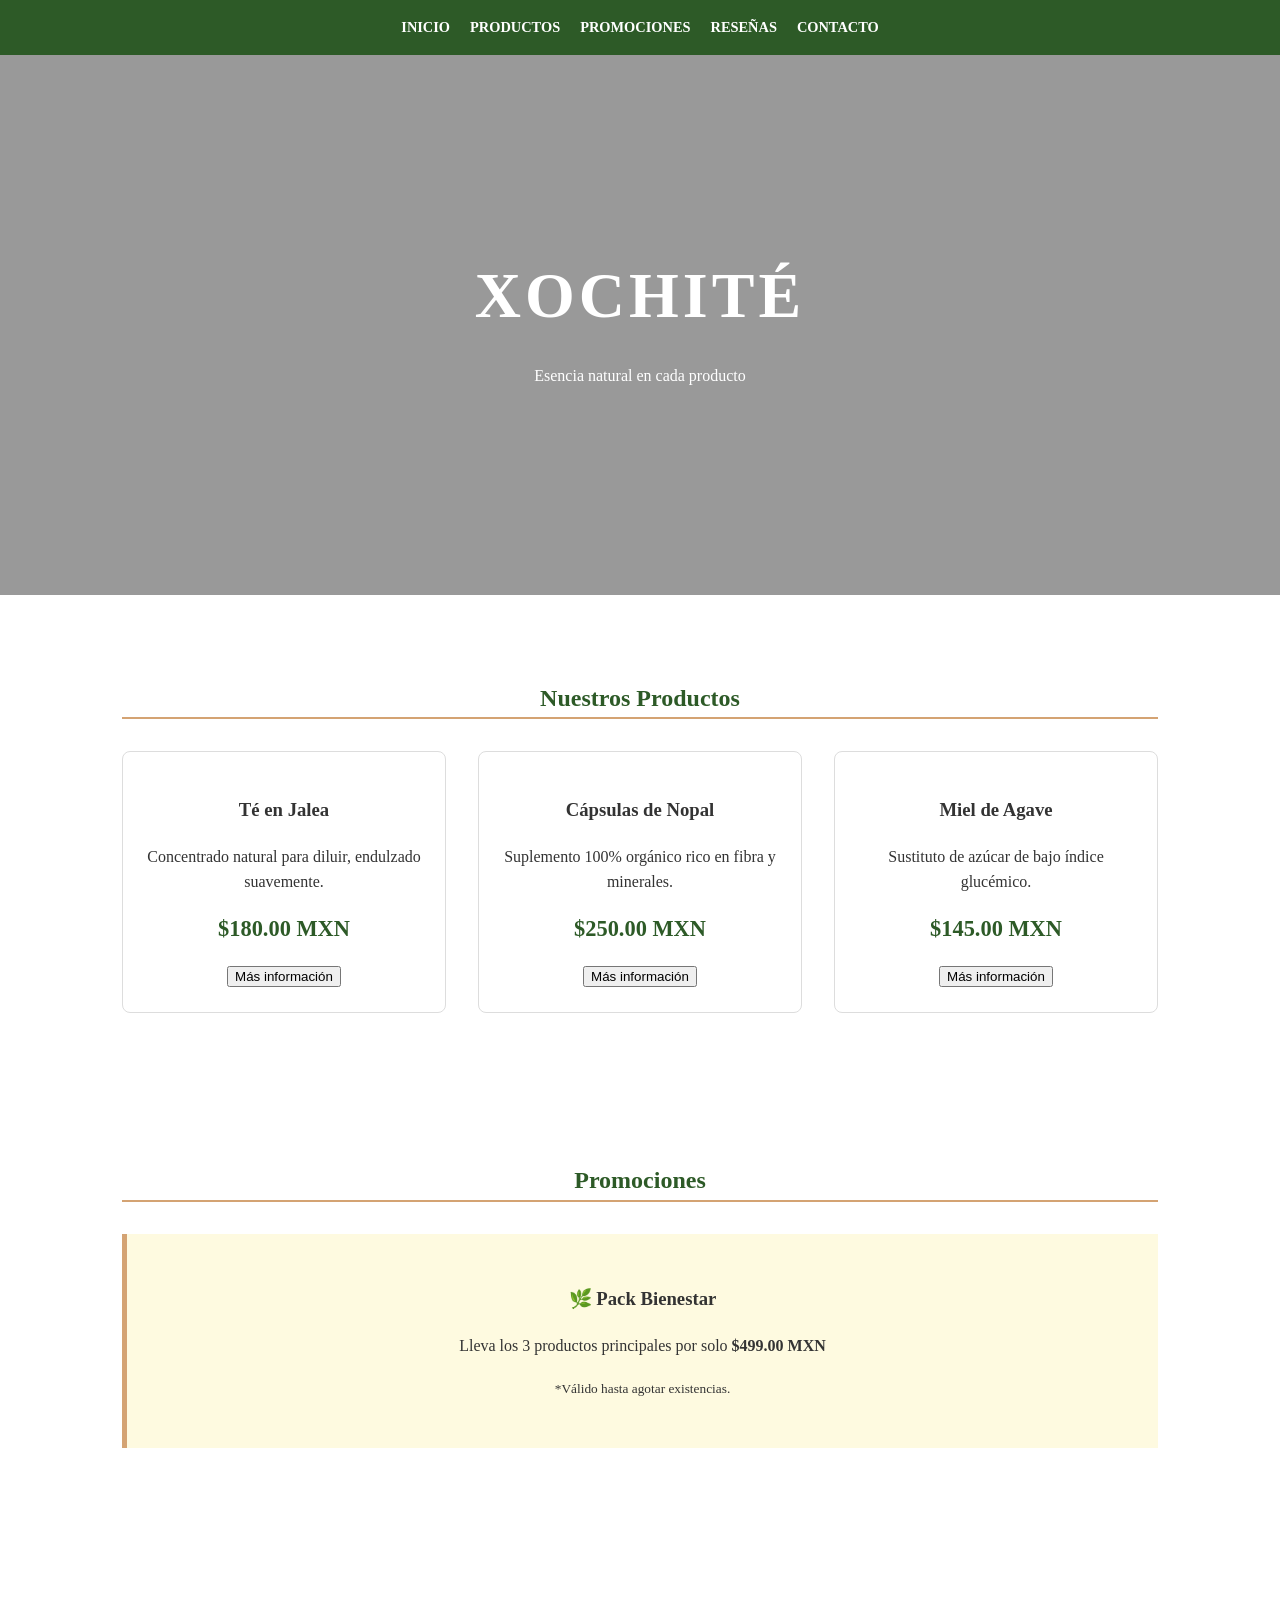
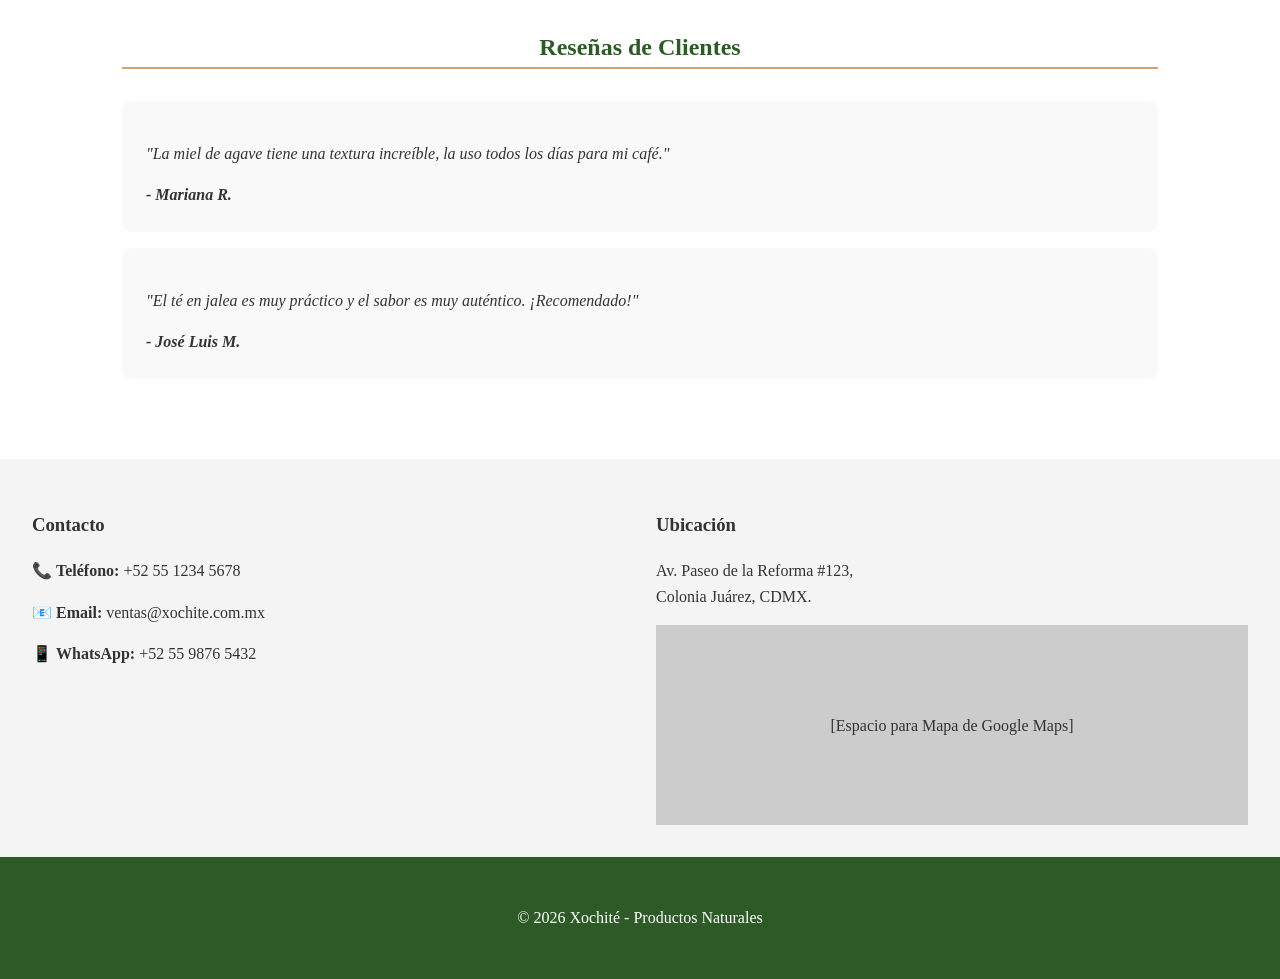
==== index.html @ a0ae1db9 "Add initial HTML structure for Xochité website" ====
<!DOCTYPE html>
<html lang="es">
<head>
    <meta charset="UTF-8">
    <meta name="viewport" content="width=device-width, initial-scale=1.0">
    <title>Xochité - Bienestar Natural</title>
    <style>
        :root {
            --verde-xochite: #2d5a27;
            --dorado-miel: #d4a373;
            --crema: #fefae0;
            --texto: #333;
        }

        * { box-sizing: border-box; }

        body {
            font-family: 'Georgia', serif;
            line-height: 1.6;
            margin: 0;
            color: var(--texto);
            background-color: #fff;
        }

        /* Navegación */
        nav {
            background: var(--verde-xochite);
            padding: 1rem;
            position: sticky;
            top: 0;
            z-index: 1000;
            display: flex;
            justify-content: center;
            gap: 20px;
        }

        nav a {
            color: white;
            text-decoration: none;
            font-weight: bold;
            font-size: 0.9rem;
            text-transform: uppercase;
        }

        /* Hero Section */
        header {
            background: linear-gradient(rgba(0,0,0,0.4), rgba(0,0,0,0.4)), url('https://images.unsplash.com/photo-1597481499750-3e6b22637e12?auto=format&fit=crop&q=80&w=1000');
            background-size: cover;
            background-position: center;
            height: 60vh;
            display: flex;
            flex-direction: column;
            justify-content: center;
            align-items: center;
            color: white;
            text-align: center;
        }

        header h1 { font-size: 4rem; margin: 0; letter-spacing: 4px; }

        .seccion { padding: 4rem 2rem; max-width: 1100px; margin: auto; }
        h2 { text-align: center; color: var(--verde-xochite); border-bottom: 2px solid var(--dorado-miel); display: inline-block; margin-bottom: 2rem; width: 100%; }

        /* Productos */
        .grid-productos {
            display: grid;
            grid-template-columns: repeat(auto-fit, minmax(280px, 1fr));
            gap: 2rem;
        }

        .producto {
            border: 1px solid #ddd;
            padding: 1.5rem;
            text-align: center;
            border-radius: 8px;
            transition: 0.3s;
        }

        .producto:hover { box-shadow: 0 5px 15px rgba(0,0,0,0.1); }
        .precio { color: var(--verde-xochite); font-weight: bold; font-size: 1.4rem; display: block; margin: 1rem 0; }

        /* Promociones y Reseñas */
        .promo-banner {
            background: var(--crema);
            padding: 2rem;
            border-left: 5px solid var(--dorado-miel);
            margin-bottom: 2rem;
            text-align: center;
        }

        .reseña {
            font-style: italic;
            background: #f9f9f9;
            padding: 1.5rem;
            margin-bottom: 1rem;
            border-radius: 10px;
        }

        /* Contacto y Ubicación */
        .footer-info {
            display: grid;
            grid-template-columns: 1fr 1fr;
            gap: 2rem;
            background: #f4f4f4;
            padding: 2rem;
        }

        .mapa-ejemplo {
            width: 100%;
            height: 200px;
            background: #ccc;
            display: flex;
            align-items: center;
            justify-content: center;
        }

        @media (max-width: 768px) {
            .footer-info { grid-template-columns: 1fr; }
        }
    </style>
</head>
<body>

    <nav>
        <a href="#inicio">Inicio</a>
        <a href="#productos">Productos</a>
        <a href="#promociones">Promociones</a>
        <a href="#reseñas">Reseñas</a>
        <a href="#contacto">Contacto</a>
    </nav>

    <header id="inicio">
        <h1>XOCHITÉ</h1>
        <p>Esencia natural en cada producto</p>
    </header>

    <section id="productos" class="seccion">
        <h2>Nuestros Productos</h2>
        <div class="grid-productos">
            <article class="producto">
                <h3>Té en Jalea</h3>
                <p>Concentrado natural para diluir, endulzado suavemente.</p>
                <span class="precio">$180.00 MXN</span>
                <button>Más información</button>
            </article>

            <article class="producto">
                <h3>Cápsulas de Nopal</h3>
                <p>Suplemento 100% orgánico rico en fibra y minerales.</p>
                <span class="precio">$250.00 MXN</span>
                <button>Más información</button>
            </article>

            <article class="producto">
                <h3>Miel de Agave</h3>
                <p>Sustituto de azúcar de bajo índice glucémico.</p>
                <span class="precio">$145.00 MXN</span>
                <button>Más información</button>
            </article>
        </div>
    </section>

    <section id="promociones" class="seccion">
        <h2>Promociones</h2>
        <div class="promo-banner">
            <h3>🌿 Pack Bienestar</h3>
            <p>Lleva los 3 productos principales por solo <strong>$499.00 MXN</strong></p>
            <p><small>*Válido hasta agotar existencias.</small></p>
        </div>
    </section>

    <section id="reseñas" class="seccion">
        <h2>Reseñas de Clientes</h2>
        <div class="reseña">
            <p>"La miel de agave tiene una textura increíble, la uso todos los días para mi café."</p>
            <strong>- Mariana R.</strong>
        </div>
        <div class="reseña">
            <p>"El té en jalea es muy práctico y el sabor es muy auténtico. ¡Recomendado!"</p>
            <strong>- José Luis M.</strong>
        </div>
    </section>

    <section id="contacto" class="footer-info">
        <div>
            <h3>Contacto</h3>
            <p>📞 <strong>Teléfono:</strong> +52 55 1234 5678</p>
            <p>📧 <strong>Email:</strong> ventas@xochite.com.mx</p>
            <p>📱 <strong>WhatsApp:</strong> +52 55 9876 5432</p>
        </div>
        <div>
            <h3>Ubicación</h3>
            <p>Av. Paseo de la Reforma #123, <br>Colonia Juárez, CDMX.</p>
            <div class="mapa-ejemplo">
                [Espacio para Mapa de Google Maps]
            </div>
        </div>
    </section>

    <footer style="text-align: center; padding: 2rem; background: var(--verde-xochite); color: white;">
        <p>&copy; 2026 Xochité - Productos Naturales</p>
    </footer>

</body>
</html>
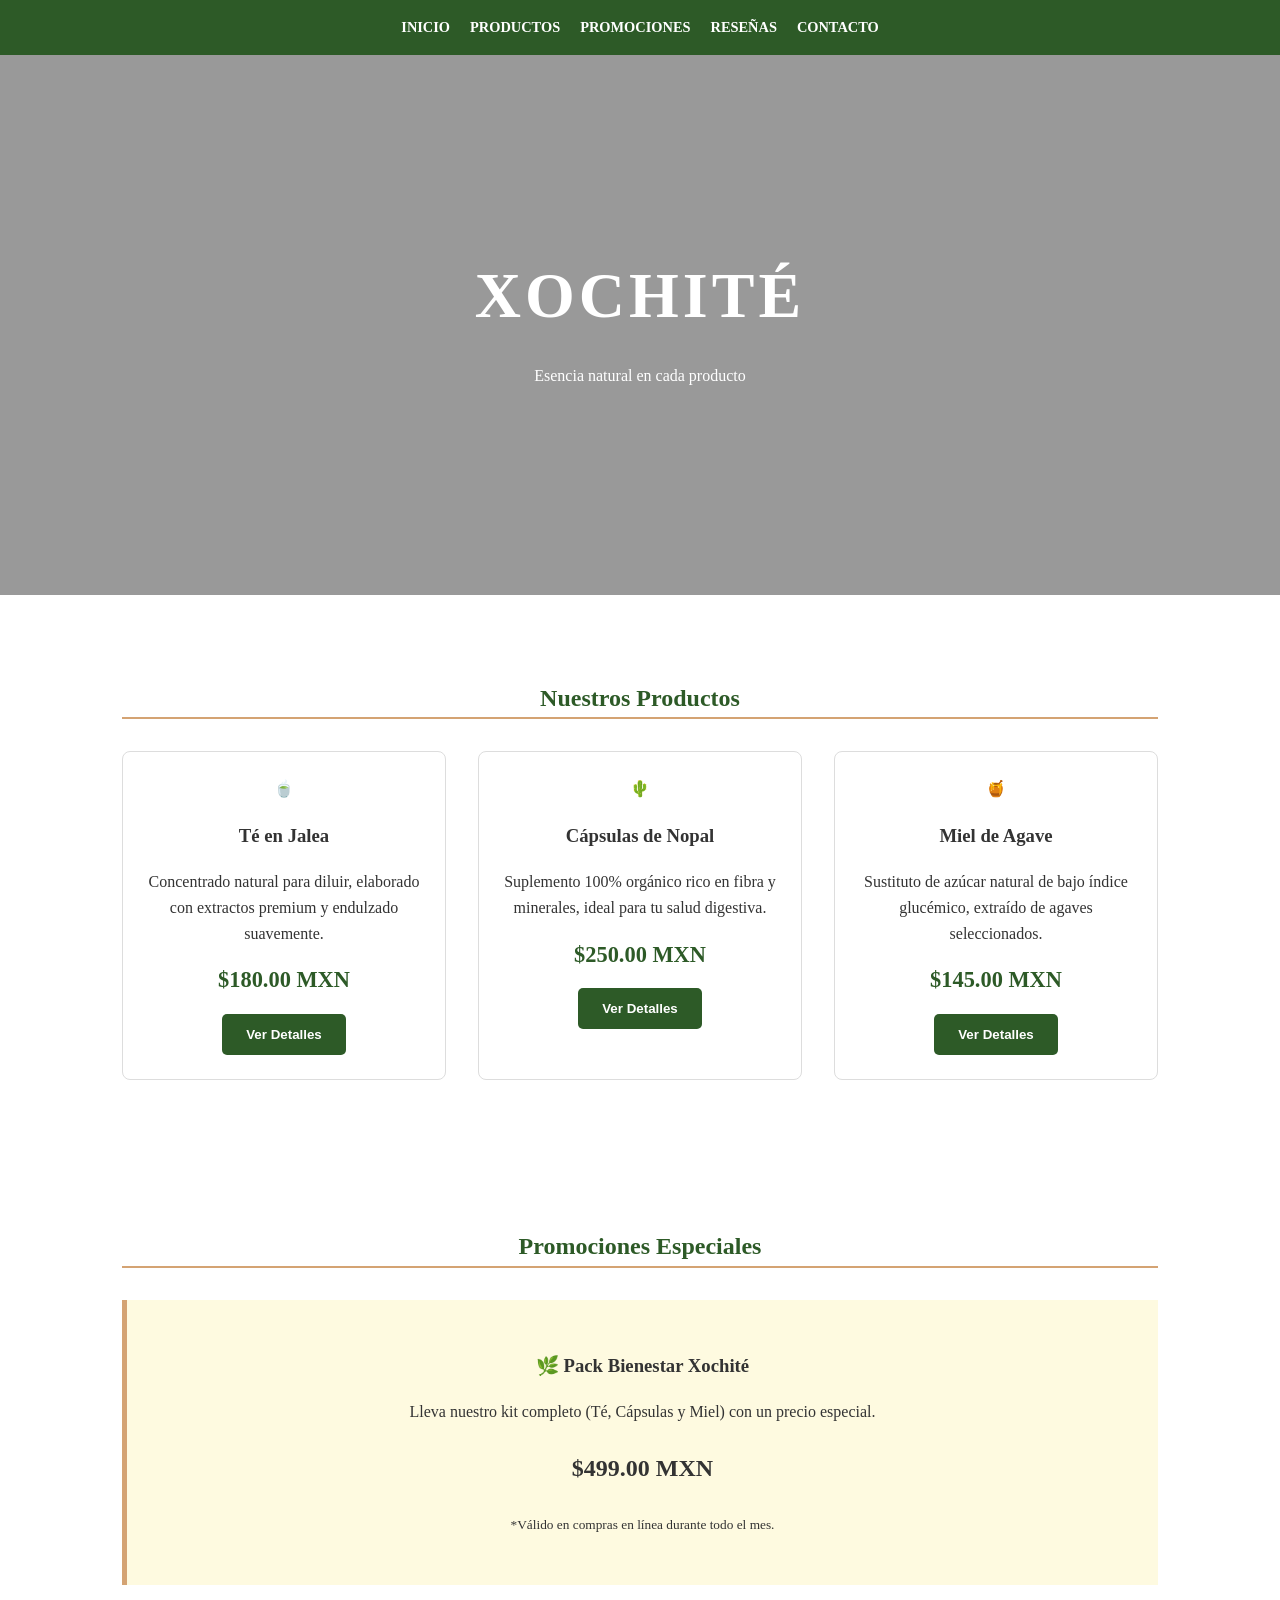
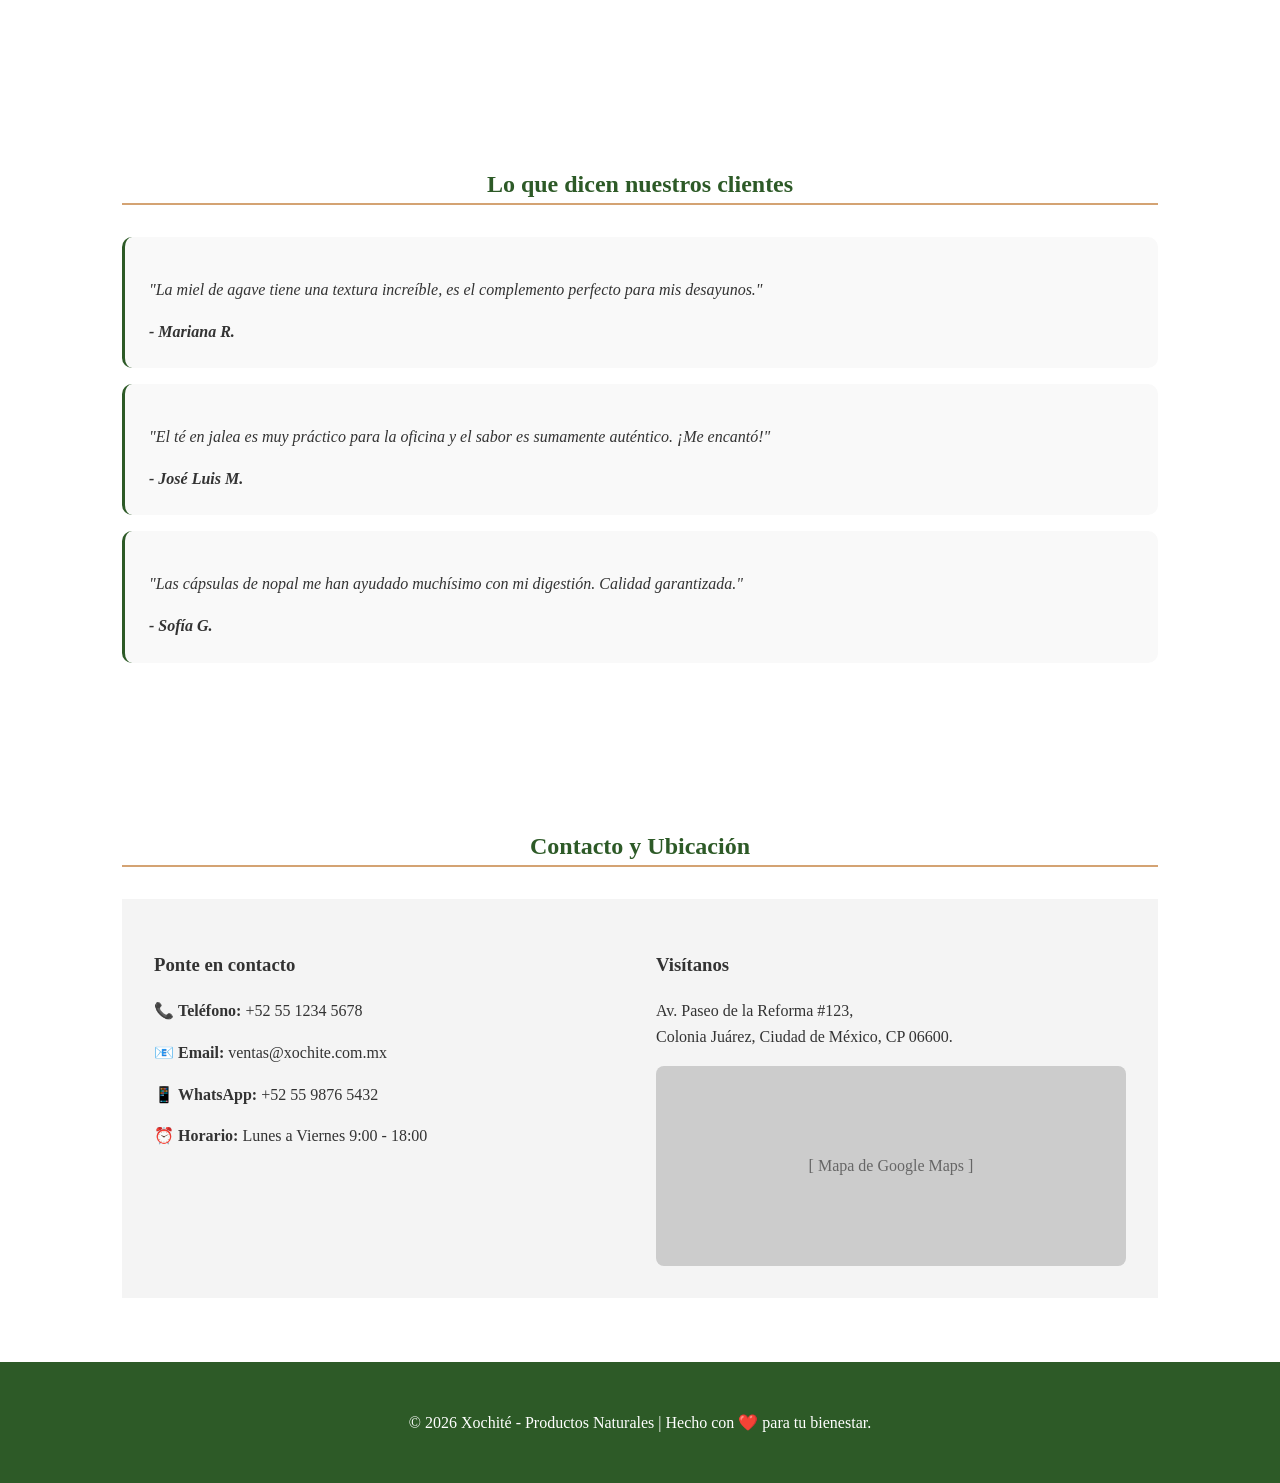
==== commit 8bb85eb0: "Xochité" ====
--- a/index.html
+++ b/index.html
@@ -1,205 +1,107 @@
-<!DOCTYPE html>
-<html lang="es">
-<head>
-    <meta charset="UTF-8">
-    <meta name="viewport" content="width=device-width, initial-scale=1.0">
-    <title>Xochité - Bienestar Natural</title>
-    <style>
-        :root {
-            --verde-xochite: #2d5a27;
-            --dorado-miel: #d4a373;
-            --crema: #fefae0;
-            --texto: #333;
-        }
-
-        * { box-sizing: border-box; }
-
-        body {
-            font-family: 'Georgia', serif;
-            line-height: 1.6;
-            margin: 0;
-            color: var(--texto);
-            background-color: #fff;
-        }
-
-        /* Navegación */
-        nav {
-            background: var(--verde-xochite);
-            padding: 1rem;
-            position: sticky;
-            top: 0;
-            z-index: 1000;
-            display: flex;
-            justify-content: center;
-            gap: 20px;
-        }
-
-        nav a {
-            color: white;
-            text-decoration: none;
-            font-weight: bold;
-            font-size: 0.9rem;
-            text-transform: uppercase;
-        }
-
-        /* Hero Section */
-        header {
-            background: linear-gradient(rgba(0,0,0,0.4), rgba(0,0,0,0.4)), url('https://images.unsplash.com/photo-1597481499750-3e6b22637e12?auto=format&fit=crop&q=80&w=1000');
-            background-size: cover;
-            background-position: center;
-            height: 60vh;
-            display: flex;
-            flex-direction: column;
-            justify-content: center;
-            align-items: center;
-            color: white;
-            text-align: center;
-        }
-
-        header h1 { font-size: 4rem; margin: 0; letter-spacing: 4px; }
-
-        .seccion { padding: 4rem 2rem; max-width: 1100px; margin: auto; }
-        h2 { text-align: center; color: var(--verde-xochite); border-bottom: 2px solid var(--dorado-miel); display: inline-block; margin-bottom: 2rem; width: 100%; }
-
-        /* Productos */
-        .grid-productos {
-            display: grid;
-            grid-template-columns: repeat(auto-fit, minmax(280px, 1fr));
-            gap: 2rem;
-        }
-
-        .producto {
-            border: 1px solid #ddd;
-            padding: 1.5rem;
-            text-align: center;
-            border-radius: 8px;
-            transition: 0.3s;
-        }
-
-        .producto:hover { box-shadow: 0 5px 15px rgba(0,0,0,0.1); }
-        .precio { color: var(--verde-xochite); font-weight: bold; font-size: 1.4rem; display: block; margin: 1rem 0; }
-
-        /* Promociones y Reseñas */
-        .promo-banner {
-            background: var(--crema);
-            padding: 2rem;
-            border-left: 5px solid var(--dorado-miel);
-            margin-bottom: 2rem;
-            text-align: center;
-        }
-
-        .reseña {
-            font-style: italic;
-            background: #f9f9f9;
-            padding: 1.5rem;
-            margin-bottom: 1rem;
-            border-radius: 10px;
-        }
-
-        /* Contacto y Ubicación */
-        .footer-info {
-            display: grid;
-            grid-template-columns: 1fr 1fr;
-            gap: 2rem;
-            background: #f4f4f4;
-            padding: 2rem;
-        }
-
-        .mapa-ejemplo {
-            width: 100%;
-            height: 200px;
-            background: #ccc;
-            display: flex;
-            align-items: center;
-            justify-content: center;
-        }
-
-        @media (max-width: 768px) {
-            .footer-info { grid-template-columns: 1fr; }
-        }
-    </style>
-</head>
-<body>
-
-    <nav>
-        <a href="#inicio">Inicio</a>
-        <a href="#productos">Productos</a>
-        <a href="#promociones">Promociones</a>
-        <a href="#reseñas">Reseñas</a>
-        <a href="#contacto">Contacto</a>
-    </nav>
-
-    <header id="inicio">
-        <h1>XOCHITÉ</h1>
-        <p>Esencia natural en cada producto</p>
-    </header>
-
-    <section id="productos" class="seccion">
-        <h2>Nuestros Productos</h2>
-        <div class="grid-productos">
-            <article class="producto">
-                <h3>Té en Jalea</h3>
-                <p>Concentrado natural para diluir, endulzado suavemente.</p>
-                <span class="precio">$180.00 MXN</span>
-                <button>Más información</button>
-            </article>
-
-            <article class="producto">
-                <h3>Cápsulas de Nopal</h3>
-                <p>Suplemento 100% orgánico rico en fibra y minerales.</p>
-                <span class="precio">$250.00 MXN</span>
-                <button>Más información</button>
-            </article>
-
-            <article class="producto">
-                <h3>Miel de Agave</h3>
-                <p>Sustituto de azúcar de bajo índice glucémico.</p>
-                <span class="precio">$145.00 MXN</span>
-                <button>Más información</button>
-            </article>
-        </div>
-    </section>
-
-    <section id="promociones" class="seccion">
-        <h2>Promociones</h2>
-        <div class="promo-banner">
-            <h3>🌿 Pack Bienestar</h3>
-            <p>Lleva los 3 productos principales por solo <strong>$499.00 MXN</strong></p>
-            <p><small>*Válido hasta agotar existencias.</small></p>
-        </div>
-    </section>
-
-    <section id="reseñas" class="seccion">
-        <h2>Reseñas de Clientes</h2>
-        <div class="reseña">
-            <p>"La miel de agave tiene una textura increíble, la uso todos los días para mi café."</p>
-            <strong>- Mariana R.</strong>
-        </div>
-        <div class="reseña">
-            <p>"El té en jalea es muy práctico y el sabor es muy auténtico. ¡Recomendado!"</p>
-            <strong>- José Luis M.</strong>
-        </div>
-    </section>
-
-    <section id="contacto" class="footer-info">
-        <div>
-            <h3>Contacto</h3>
-            <p>📞 <strong>Teléfono:</strong> +52 55 1234 5678</p>
-            <p>📧 <strong>Email:</strong> ventas@xochite.com.mx</p>
-            <p>📱 <strong>WhatsApp:</strong> +52 55 9876 5432</p>
-        </div>
-        <div>
-            <h3>Ubicación</h3>
-            <p>Av. Paseo de la Reforma #123, <br>Colonia Juárez, CDMX.</p>
-            <div class="mapa-ejemplo">
-                [Espacio para Mapa de Google Maps]
-            </div>
-        </div>
-    </section>
-
-    <footer style="text-align: center; padding: 2rem; background: var(--verde-xochite); color: white;">
-        <p>&copy; 2026 Xochité - Productos Naturales</p>
-    </footer>
-
-</body>
-</html>
+<!DOCTYPE html>
+<html lang="es">
+<head>
+    <meta charset="UTF-8">
+    <meta name="viewport" content="width=device-width, initial-scale=1.0">
+    <title>Xochité | Bienestar Natural</title>
+    <link rel="stylesheet" href="styles.css">
+    <link rel="icon" href="https://cdn-icons-png.flaticon.com/512/3062/3062183.png">
+</head>
+<body>
+
+    <nav>
+        <a href="#inicio">Inicio</a>
+        <a href="#productos">Productos</a>
+        <a href="#promociones">Promociones</a>
+        <a href="#reseñas">Reseñas</a>
+        <a href="#contacto">Contacto</a>
+    </nav>
+
+    <header id="inicio">
+        <h1>XOCHITÉ</h1>
+        <p>Esencia natural en cada producto</p>
+    </header>
+
+    <main>
+        <section id="productos" class="seccion">
+            <h2>Nuestros Productos</h2>
+            <div class="grid-productos">
+                <article class="producto">
+                    <div class="emoji-cat">🍵</div>
+                    <h3>Té en Jalea</h3>
+                    <p>Concentrado natural para diluir, elaborado con extractos premium y endulzado suavemente.</p>
+                    <span class="precio">$180.00 MXN</span>
+                    <button>Ver Detalles</button>
+                </article>
+
+                <article class="producto">
+                    <div class="emoji-cat">🌵</div>
+                    <h3>Cápsulas de Nopal</h3>
+                    <p>Suplemento 100% orgánico rico en fibra y minerales, ideal para tu salud digestiva.</p>
+                    <span class="precio">$250.00 MXN</span>
+                    <button>Ver Detalles</button>
+                </article>
+
+                <article class="producto">
+                    <div class="emoji-cat">🍯</div>
+                    <h3>Miel de Agave</h3>
+                    <p>Sustituto de azúcar natural de bajo índice glucémico, extraído de agaves seleccionados.</p>
+                    <span class="precio">$145.00 MXN</span>
+                    <button>Ver Detalles</button>
+                </article>
+            </div>
+        </section>
+
+        <section id="promociones" class="seccion">
+            <h2>Promociones Especiales</h2>
+            <div class="promo-banner">
+                <h3>🌿 Pack Bienestar Xochité</h3>
+                <p>Lleva nuestro kit completo (Té, Cápsulas y Miel) con un precio especial.</p>
+                <p style="font-size: 1.5rem;"><strong>$499.00 MXN</strong></p>
+                <p><small>*Válido en compras en línea durante todo el mes.</small></p>
+            </div>
+        </section>
+
+        <section id="reseñas" class="seccion">
+            <h2>Lo que dicen nuestros clientes</h2>
+            <div class="reseña">
+                <p>"La miel de agave tiene una textura increíble, es el complemento perfecto para mis desayunos."</p>
+                <strong>- Mariana R.</strong>
+            </div>
+            <div class="reseña">
+                <p>"El té en jalea es muy práctico para la oficina y el sabor es sumamente auténtico. ¡Me encantó!"</p>
+                <strong>- José Luis M.</strong>
+            </div>
+            <div class="reseña">
+                <p>"Las cápsulas de nopal me han ayudado muchísimo con mi digestión. Calidad garantizada."</p>
+                <strong>- Sofía G.</strong>
+            </div>
+        </section>
+
+        <section id="contacto" class="seccion">
+            <h2>Contacto y Ubicación</h2>
+            <div class="footer-info">
+                <div class="datos-contacto">
+                    <h3>Ponte en contacto</h3>
+                    <p>📞 <strong>Teléfono:</strong> +52 55 1234 5678</p>
+                    <p>📧 <strong>Email:</strong> ventas@xochite.com.mx</p>
+                    <p>📱 <strong>WhatsApp:</strong> +52 55 9876 5432</p>
+                    <p>⏰ <strong>Horario:</strong> Lunes a Viernes 9:00 - 18:00</p>
+                </div>
+                <div class="ubicacion">
+                    <h3>Visítanos</h3>
+                    <p>Av. Paseo de la Reforma #123,<br>Colonia Juárez, Ciudad de México, CP 06600.</p>
+                    <div class="mapa-ejemplo">
+                        <span style="color: #666;">[ Mapa de Google Maps ]</span>
+                    </div>
+                </div>
+            </div>
+        </section>
+    </main>
+
+    <footer>
+        <p>&copy; 2026 Xochité - Productos Naturales | Hecho con ❤️ para tu bienestar.</p>
+    </footer>
+
+</body>
+</html>
--- a/styles.css
+++ b/styles.css
@@ -0,0 +1,175 @@
+/* Configuración de Colores y Variables */
+:root {
+    --verde-xochite: #2d5a27;
+    --dorado-miel: #d4a373;
+    --crema: #fefae0;
+    --texto: #333;
+    --blanco: #ffffff;
+}
+
+* { 
+    box-sizing: border-box; 
+}
+
+body {
+    font-family: 'Georgia', serif;
+    line-height: 1.6;
+    margin: 0;
+    color: var(--texto);
+    background-color: var(--blanco);
+}
+
+/* Navegación */
+nav {
+    background: var(--verde-xochite);
+    padding: 1rem;
+    position: sticky;
+    top: 0;
+    z-index: 1000;
+    display: flex;
+    justify-content: center;
+    gap: 20px;
+}
+
+nav a {
+    color: white;
+    text-decoration: none;
+    font-weight: bold;
+    font-size: 0.9rem;
+    text-transform: uppercase;
+    transition: color 0.3s;
+}
+
+nav a:hover {
+    color: var(--dorado-miel);
+}
+
+/* Hero Section / Encabezado */
+header {
+    background: linear-gradient(rgba(0,0,0,0.4), rgba(0,0,0,0.4)), 
+                url('https://images.unsplash.com/photo-1597481499750-3e6b22637e12?auto=format&fit=crop&q=80&w=1000');
+    background-size: cover;
+    background-position: center;
+    height: 60vh;
+    display: flex;
+    flex-direction: column;
+    justify-content: center;
+    align-items: center;
+    color: white;
+    text-align: center;
+}
+
+header h1 { 
+    font-size: 4rem; 
+    margin: 0; 
+    letter-spacing: 4px; 
+}
+
+/* Secciones Generales */
+.seccion { 
+    padding: 4rem 2rem; 
+    max-width: 1100px; 
+    margin: auto; 
+}
+
+h2 { 
+    text-align: center; 
+    color: var(--verde-xochite); 
+    border-bottom: 2px solid var(--dorado-miel); 
+    display: inline-block; 
+    margin-bottom: 2rem; 
+    width: 100%; 
+}
+
+/* Grid de Productos */
+.grid-productos {
+    display: grid;
+    grid-template-columns: repeat(auto-fit, minmax(280px, 1fr));
+    gap: 2rem;
+}
+
+.producto {
+    border: 1px solid #ddd;
+    padding: 1.5rem;
+    text-align: center;
+    border-radius: 8px;
+    transition: 0.3s;
+    background: white;
+}
+
+.producto:hover { 
+    box-shadow: 0 5px 15px rgba(0,0,0,0.1); 
+    transform: translateY(-5px);
+}
+
+.precio { 
+    color: var(--verde-xochite); 
+    font-weight: bold; 
+    font-size: 1.4rem; 
+    display: block; 
+    margin: 1rem 0; 
+}
+
+button {
+    background-color: var(--verde-xochite);
+    color: white;
+    border: none;
+    padding: 0.8rem 1.5rem;
+    border-radius: 5px;
+    cursor: pointer;
+    font-weight: bold;
+}
+
+button:hover {
+    background-color: #3e7a36;
+}
+
+/* Promociones y Reseñas */
+.promo-banner {
+    background: var(--crema);
+    padding: 2rem;
+    border-left: 5px solid var(--dorado-miel);
+    margin-bottom: 2rem;
+    text-align: center;
+}
+
+.reseña {
+    font-style: italic;
+    background: #f9f9f9;
+    padding: 1.5rem;
+    margin-bottom: 1rem;
+    border-radius: 10px;
+    border-left: 3px solid var(--verde-xochite);
+}
+
+/* Contacto y Ubicación */
+.footer-info {
+    display: grid;
+    grid-template-columns: 1fr 1fr;
+    gap: 2rem;
+    background: #f4f4f4;
+    padding: 2rem;
+}
+
+.mapa-ejemplo {
+    width: 100%;
+    height: 200px;
+    background: #ccc;
+    display: flex;
+    align-items: center;
+    justify-content: center;
+    border-radius: 8px;
+}
+
+footer {
+    text-align: center; 
+    padding: 2rem; 
+    background: var(--verde-xochite); 
+    color: white;
+}
+
+/* Responsive */
+@media (max-width: 768px) {
+    .footer-info { grid-template-columns: 1fr; }
+    header h1 { font-size: 2.5rem; }
+}
